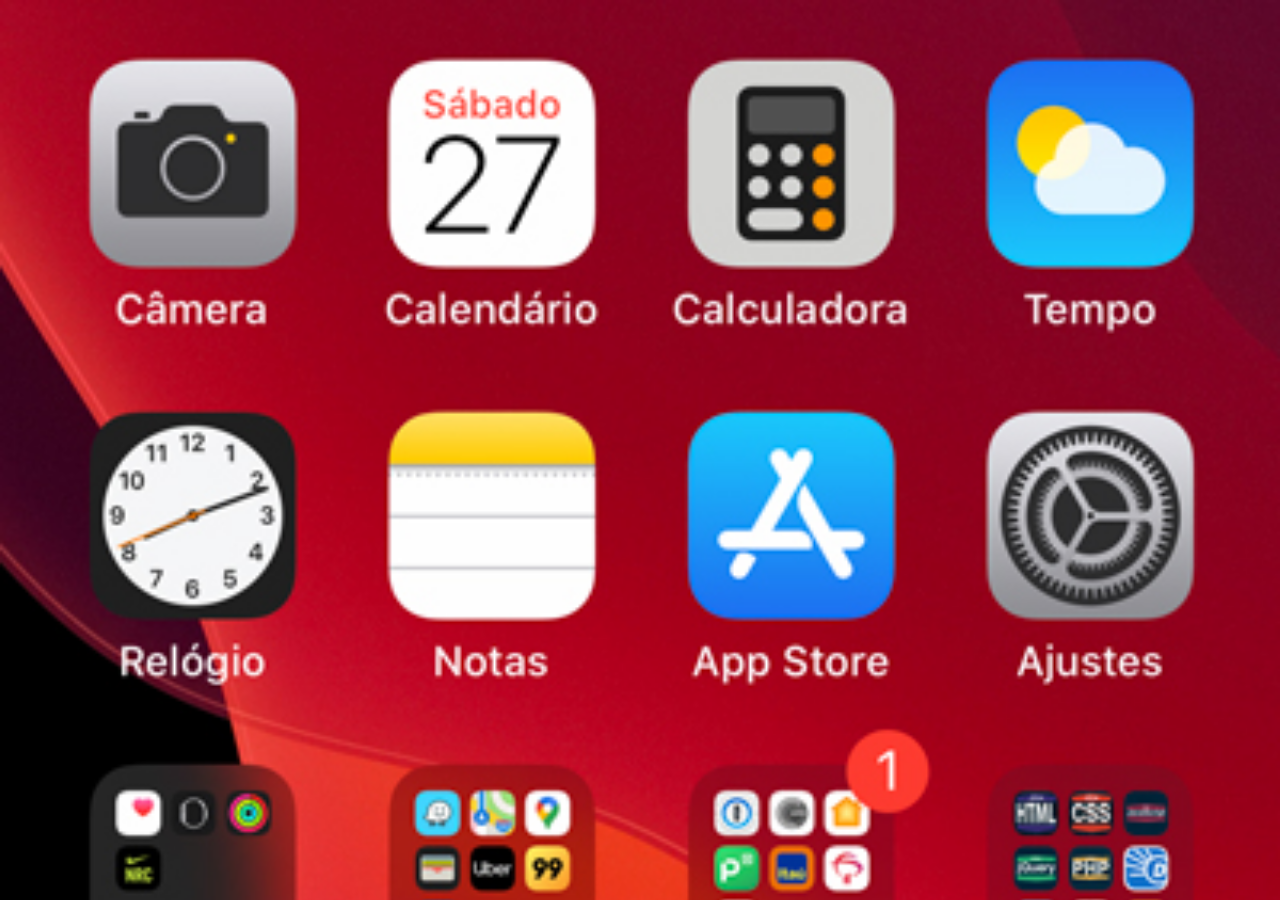
==== home.html @ ce1cef26 "criei a tela home" ====
<!DOCTYPE html>
<html lang="pt-br">
<head>
    <meta charset="UTF-8">
    <meta name="viewport" content="width=device-width, initial-scale=1.0">
    <title>Home</title>
    
</head>
<style>
    * {
        margin: 0px;
        padding: 0px;

    }

    body {
        width: 100vw;

        height: 100vh;
        background: black url('pacote-d013/imagens/tela-home.jpg'); 

        background-size: cover;
    }
</style>
<body>
    
</body>
</html>
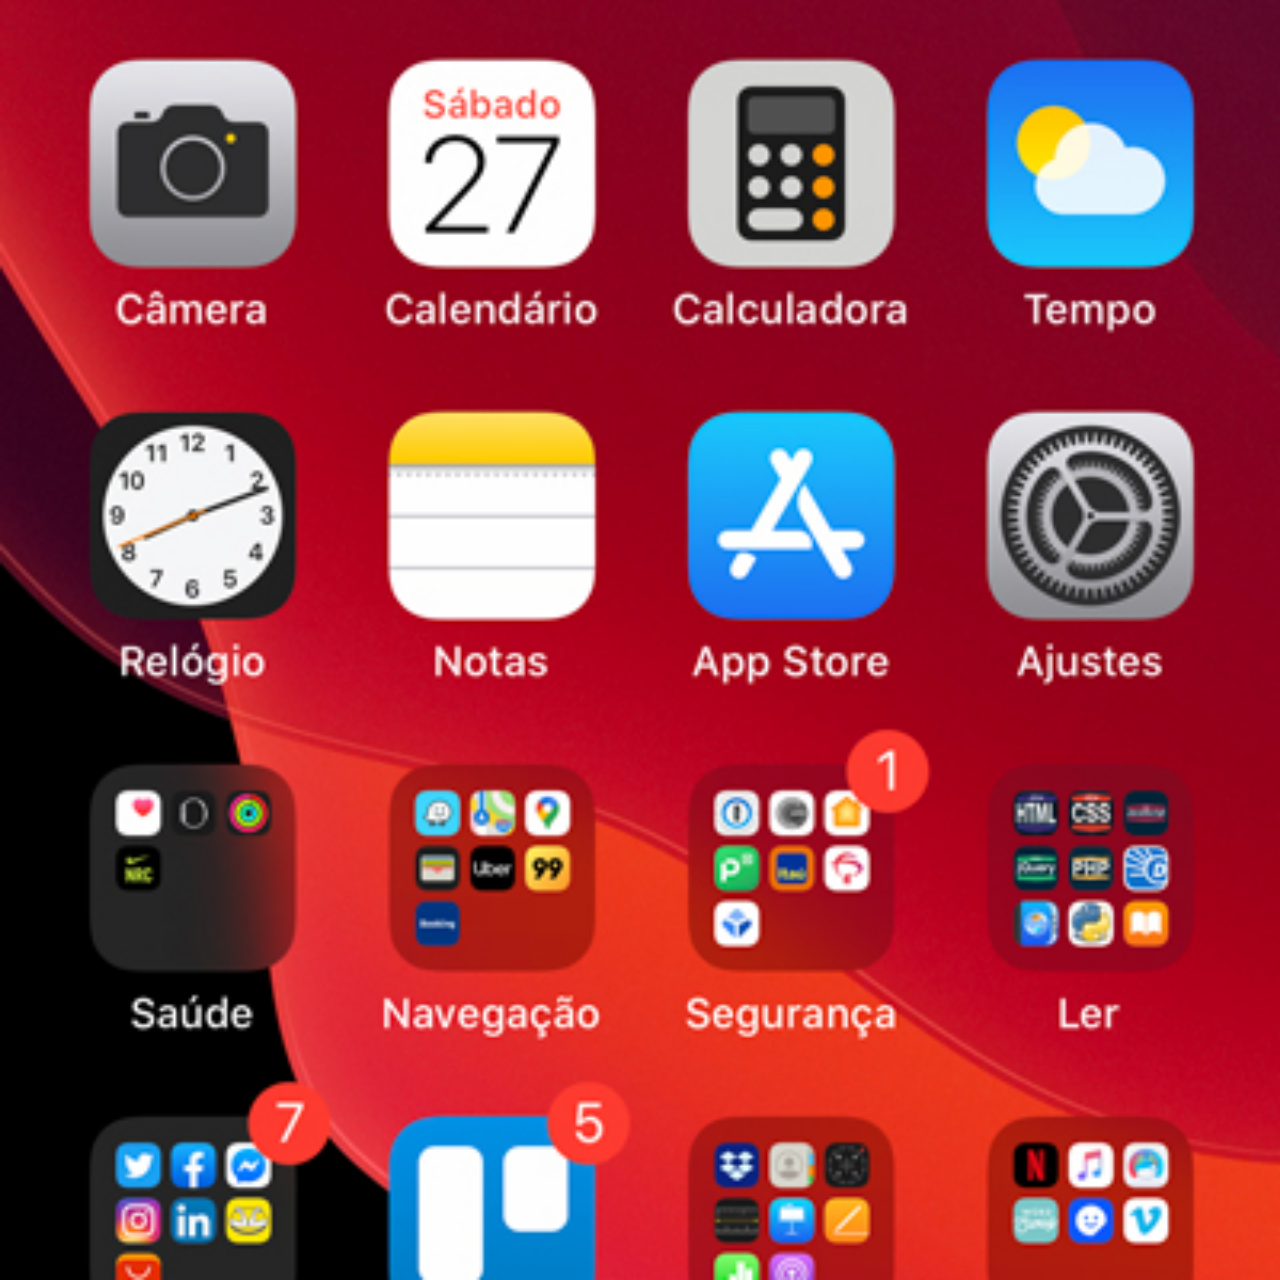
==== commit b8cd733a: "Atualização do projeto de redes sociais" ====
--- a/home.html
+++ b/home.html
@@ -6,23 +6,24 @@
     <title>Home</title>
     
 </head>
+
 <style>
     * {
         margin: 0px;
         padding: 0px;
-
     }
 
     body {
         width: 100vw;
-
-        height: 100vh;
-        background: black url('pacote-d013/imagens/tela-home.jpg'); 
-
+        height: 100vw;
+        background: black url('pacote-d013/imagens/tela-home.jpg') no-repeat top center;
         background-size: cover;
     }
 </style>
+
 <body>
+    
+
     
 </body>
 </html>
